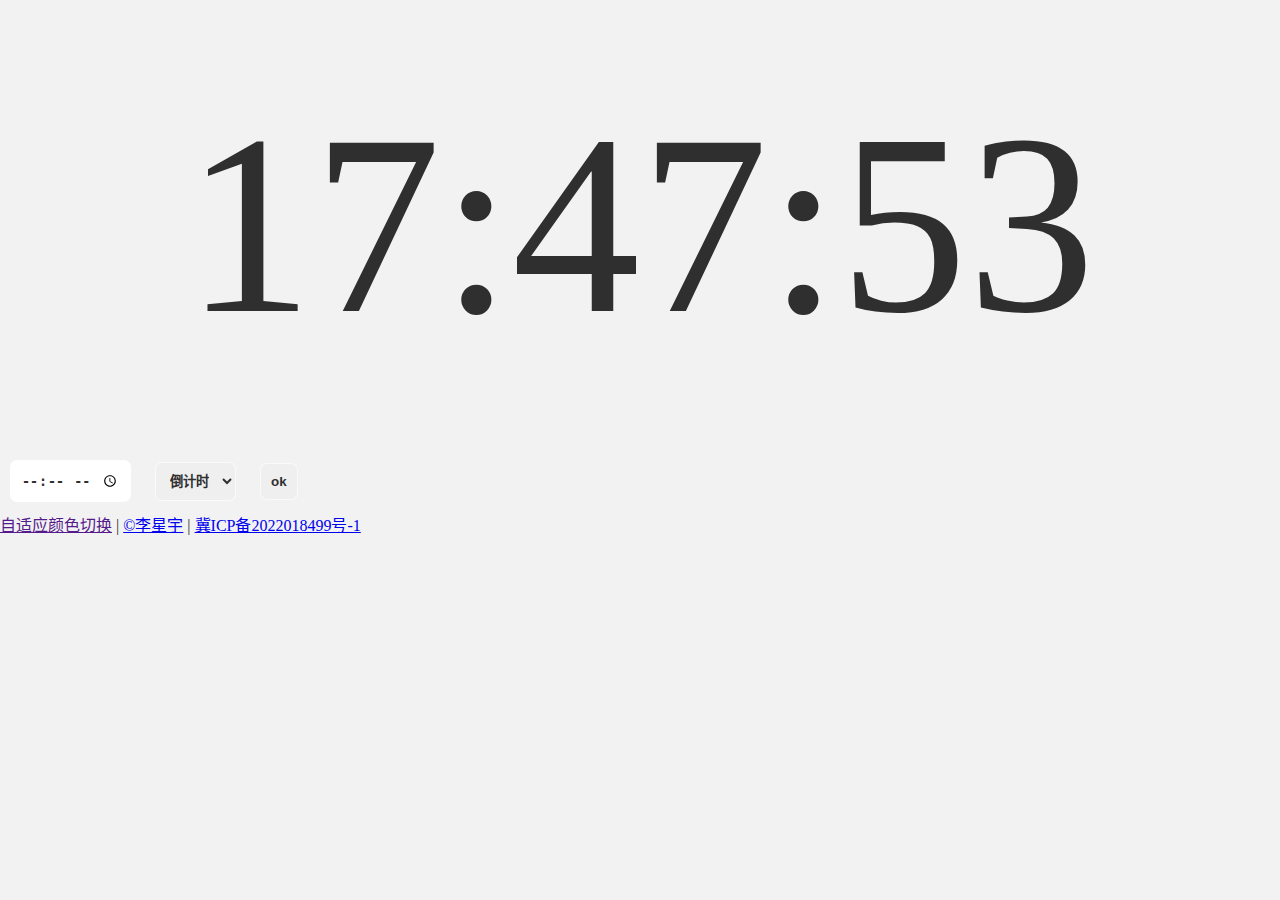
==== alert/alert.html @ 3f317954 "theme" ====
<!DOCTYPE html>
<html lang="zh-CN">
<head>
    <link rel="icon" href="https://file.lixingyu.top/lxy/avatar.png" type="image/x-icon">
    <link rel="shortcut icon" href="https://file.lixingyu.top/lxy/avatar.png" type="image/x-icon">
    <meta charset="UTF-8">
    <meta name="description" content="@LXY学习过程中做的一个工具页">
    <meta name="Keywords" content="LIXINGYU工具页,工具页,lixingyu">
    <meta name="viewport" content="width=device-width, initial-scale=1.0">
    <meta name="theme-color" content="#317EFB"/>
    <title>LXY-Tools-alert</title>
    <link rel="stylesheet" href="alert.css">
    <script type="text/javascript" src="alert.js"></script>
    <script type="text/javascript" src="../theme.js"></script>
</head>
<body id="theme">
    <div id="full">
        <p id="time">loading</p>
    </div>
    <form action="">
        <input type="time" id="time_get">
        <select name="function" id="choose">
            <option value="countdown">倒计时</option>
        </select>
        <input type="submit" value="ok" onclick="dataget()">
    </form>
    <footer id="mas">
        <a href="">自适应颜色切换</a> | <a href="https://lixingyu.top" target="_blank ">&copy;李星宇</a> | <a href="https://beian.miit.gov.cn/" target="_blank ">冀ICP备2022018499号-1</a>
    </footer>
</body>
</html>
---- alert/alert.css ----
*{
    margin: 0;
    padding: 0;
    scrollbar-width: none; /* Firefox */
    -ms-overflow-style: none; /* IE 10+ */
    user-select: none;
}
::-webkit-scrollbar {
    display: none; /* Chrome Safari */
}
#full{
    width: 100vw;
    height: 50vh;
    display: flex;
    justify-content: center;
    align-items: center;
}
#time{
    font-size: 20vw;
}
select{  
    border:1px solid #ffffffaa;
    border-radius: 7px;
    padding:10px;  
    margin:10px;  
    color: #2f2f2f;
    font-weight: bold;
}
select:hover{
    box-shadow: #f2f2f2 0px 1px 1px 0px;
}
input{
    border:1px solid #ffffffaa;  
    border-radius: 7px;
    padding:10px;  
    margin:10px;  
    color: #2f2f2f;
    font-weight: bold;
}
input:hover{
    box-shadow: #f2f2f2 0px 1px 1px 0px;
}
::placeholder{
    color: #f2f2f2;
    font-weight: bold;
}
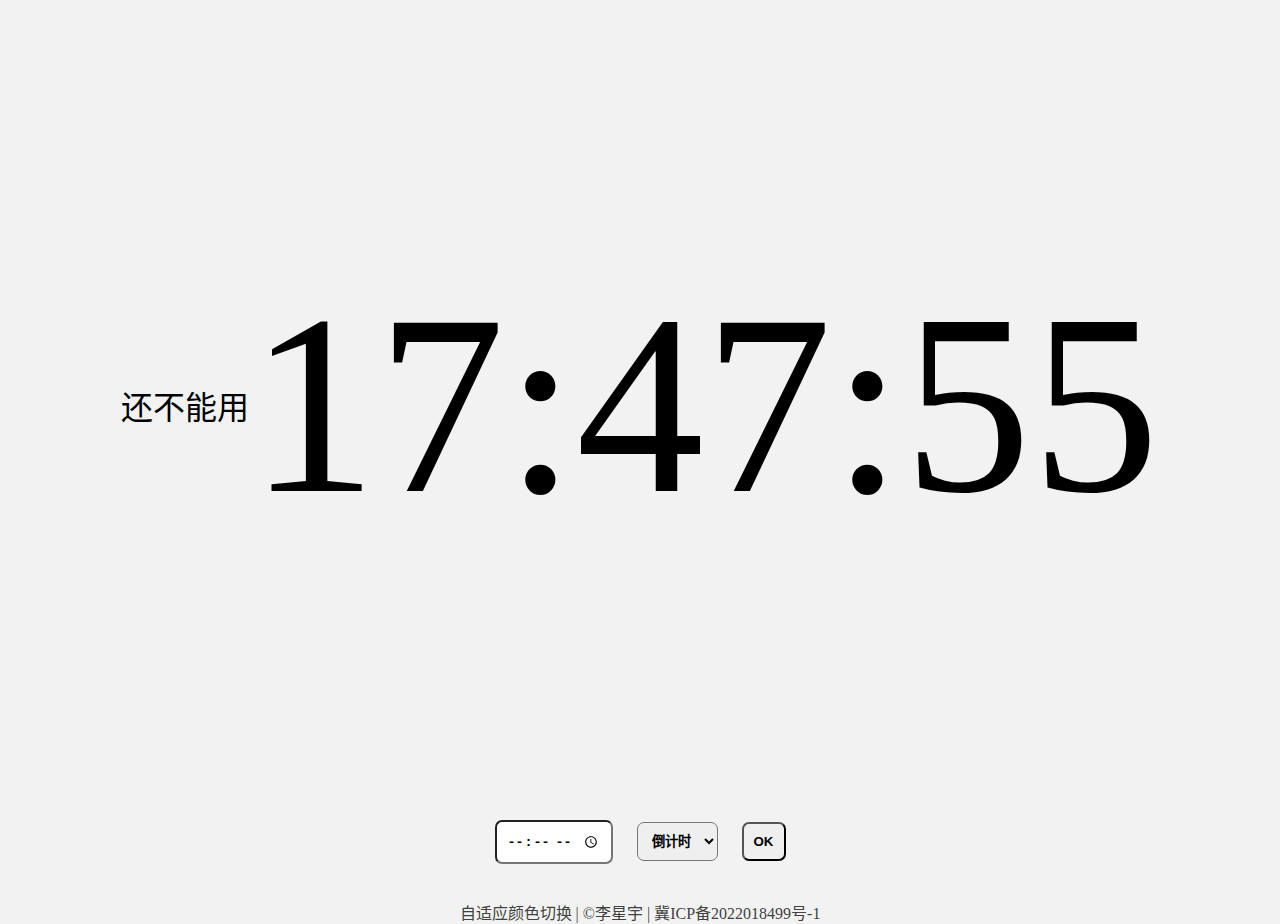
==== commit 0e3d6c23: "theme全面" ====
--- a/alert/alert.html
+++ b/alert/alert.html
@@ -13,19 +13,20 @@
     <script type="text/javascript" src="alert.js"></script>
     <script type="text/javascript" src="../theme.js"></script>
 </head>
-<body id="theme">
+<body class="theme_back">
     <div id="full">
-        <p id="time">loading</p>
+        <p class="theme_one" style="font-size: 2em;">还不能用</p>
+        <p class="theme_one" id="time">loading</p>
     </div>
     <form action="">
         <input type="time" id="time_get">
         <select name="function" id="choose">
             <option value="countdown">倒计时</option>
         </select>
-        <input type="submit" value="ok" onclick="dataget()">
+        <input type="submit" value="OK" onclick="dataget()">
     </form>
-    <footer id="mas">
-        <a href="">自适应颜色切换</a> | <a href="https://lixingyu.top" target="_blank ">&copy;李星宇</a> | <a href="https://beian.miit.gov.cn/" target="_blank ">冀ICP备2022018499号-1</a>
+    <footer class="theme_two" id="mas">
+        <a class="theme_two" href="https://github.com/lixingyu41/lxy_theme_js">自适应颜色切换</a> | <a class="theme_two" href="https://lixingyu.top" target="_blank ">&copy;李星宇</a> | <a class="theme_two" href="https://beian.miit.gov.cn/" target="_blank ">冀ICP备2022018499号-1</a>
     </footer>
 </body>
 </html>--- a/alert/alert.css
+++ b/alert/alert.css
@@ -8,9 +8,15 @@
 ::-webkit-scrollbar {
     display: none; /* Chrome Safari */
 }
+footer{
+    text-align: center;
+}
+footer a{
+    text-decoration: none;
+}
 #full{
     width: 100vw;
-    height: 50vh;
+    height: 90vh;
     display: flex;
     justify-content: center;
     align-items: center;
@@ -18,29 +24,22 @@
 #time{
     font-size: 20vw;
 }
-select{  
-    border:1px solid #ffffffaa;
+form{
+    height: 10vh;
+    text-align: center;
+}
+select{
     border-radius: 7px;
     padding:10px;  
     margin:10px;  
-    color: #2f2f2f;
     font-weight: bold;
 }
-select:hover{
-    box-shadow: #f2f2f2 0px 1px 1px 0px;
-}
 input{
-    border:1px solid #ffffffaa;  
     border-radius: 7px;
     padding:10px;  
     margin:10px;  
-    color: #2f2f2f;
     font-weight: bold;
 }
-input:hover{
-    box-shadow: #f2f2f2 0px 1px 1px 0px;
-}
 ::placeholder{
-    color: #f2f2f2;
     font-weight: bold;
 }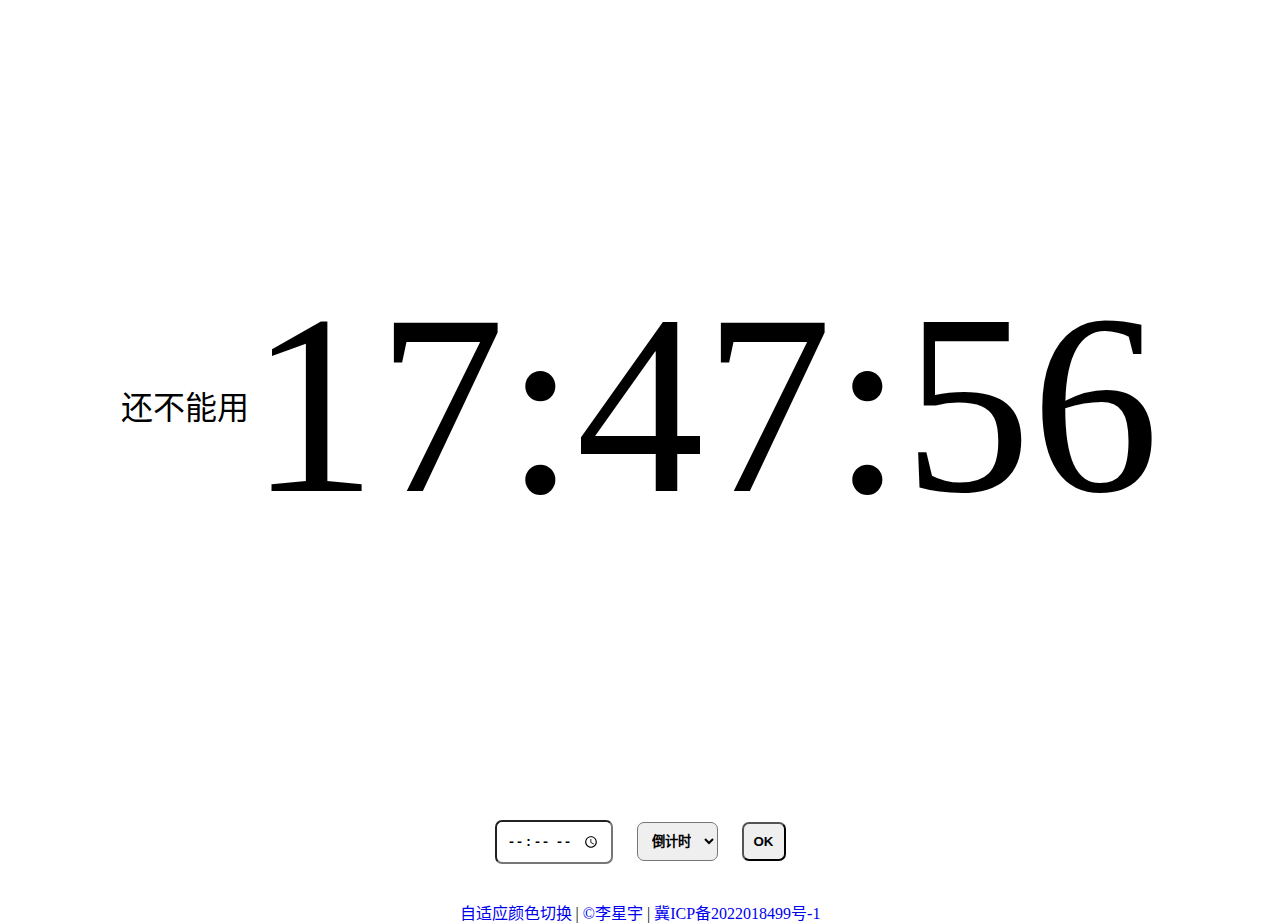
==== commit c97650af: "themejsusefilelink" ====
--- a/alert/alert.html
+++ b/alert/alert.html
@@ -11,7 +11,7 @@
     <title>LXY-Tools-alert</title>
     <link rel="stylesheet" href="alert.css">
     <script type="text/javascript" src="alert.js"></script>
-    <script type="text/javascript" src="../theme.js"></script>
+    <script type="text/javascript" src="https://file.lixingyu.top/js/theme.js"></script>
 </head>
 <body class="theme_back">
     <div id="full">
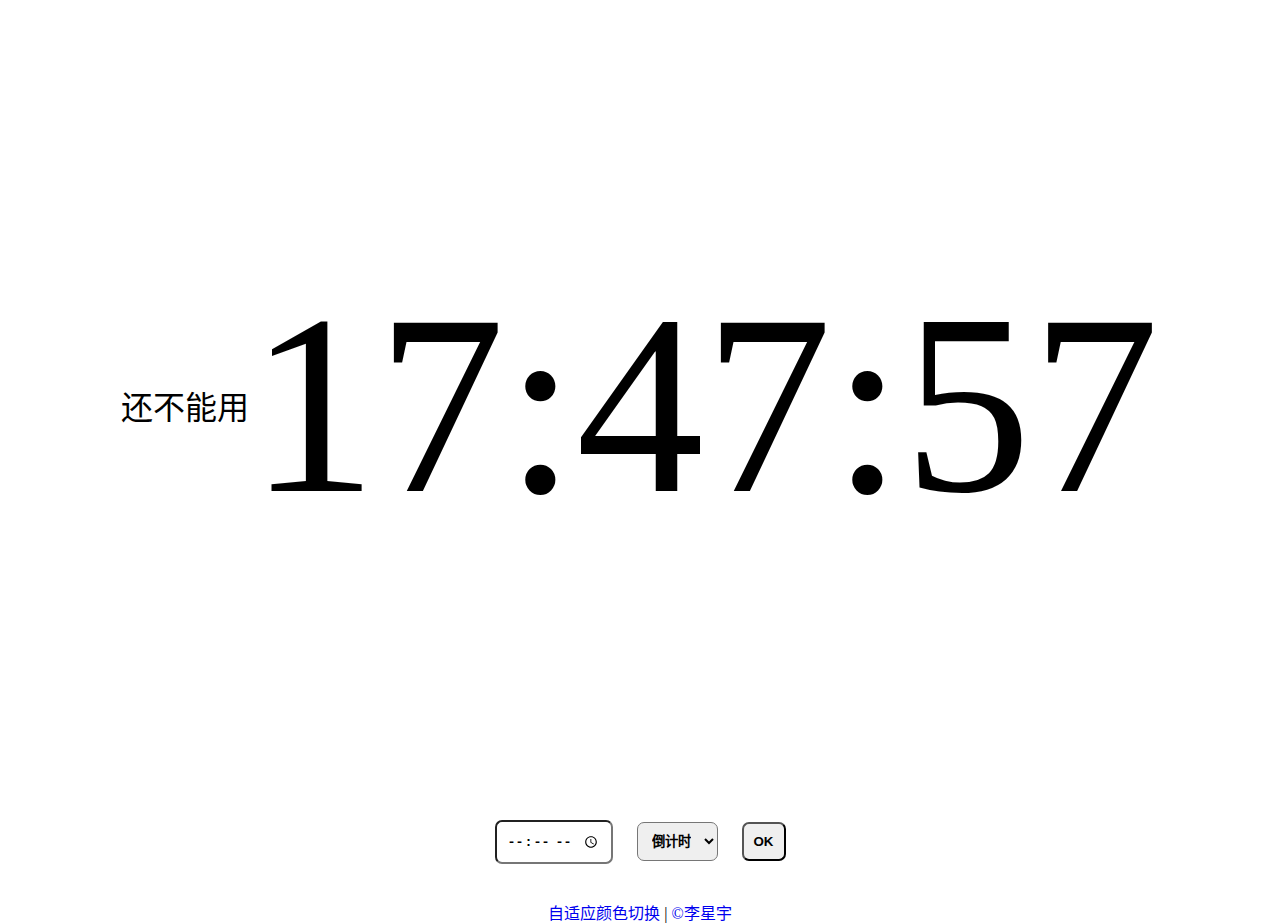
==== commit d9acab9c: "删备案" ====
--- a/alert/alert.html
+++ b/alert/alert.html
@@ -26,7 +26,7 @@
         <input type="submit" value="OK" onclick="dataget()">
     </form>
     <footer class="theme_two" id="mas">
-        <a class="theme_two" href="https://github.com/lixingyu41/lxy_theme_js">自适应颜色切换</a> | <a class="theme_two" href="https://lixingyu.top" target="_blank ">&copy;李星宇</a> | <a class="theme_two" href="https://beian.miit.gov.cn/" target="_blank ">冀ICP备2022018499号-1</a>
+        <a class="theme_two" href="https://github.com/lixingyu41/lxy_theme_js">自适应颜色切换</a> | <a class="theme_two" href="https://lixingyu.top" target="_blank ">&copy;李星宇</a>
     </footer>
 </body>
 </html>